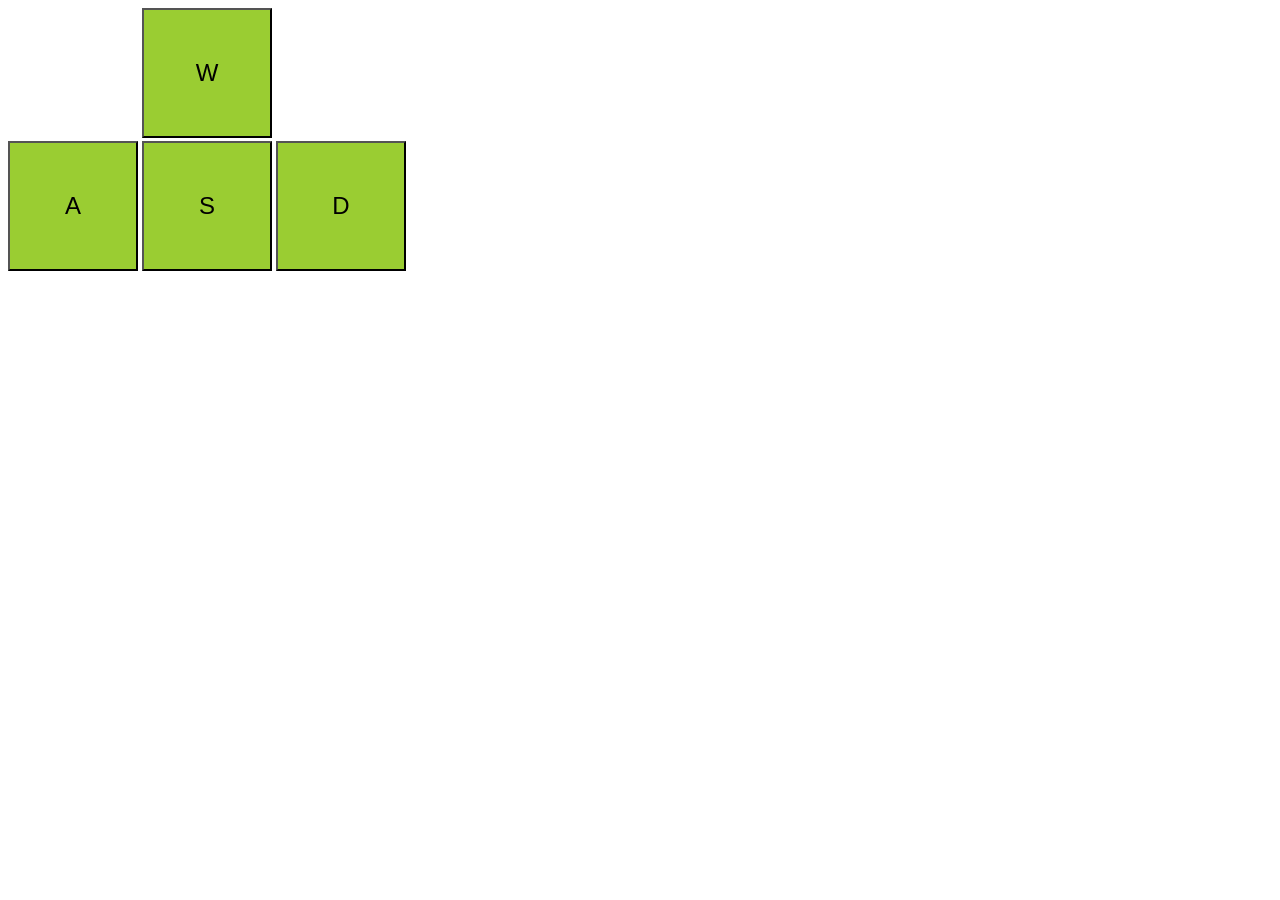
==== webpage/index.html @ 2eb23061 "Webpage for control" ====
<!DOCTYPE html>
<html lang="en">
<head>
    <meta charset="UTF-8">
    <meta name="viewport" content="width=device-width, initial-scale=1.0">
    <link href="style.css" rel="stylesheet">
    <title>Sean Control</title>
</head>
<body>
    <button id="W" onclick="Wbutt()">W</button>
    <br>
    <button id="A" onclick="Abutt()">A</button>
    <button id="S" onclick="Sbutt()">S</button>
    <button id="D" onclick="Dbutt()">D</button>
</body>
</html>
---- webpage/style.css ----
/* style.css */
#W { 
    background-color: yellowgreen; 
    width: 130px; 
    height: 130px; 
    font-size: 24px; 
    margin-left: 134px; 
    margin-bottom: 3px;
}

#A {
    background-color: yellowgreen; 
    width: 130px; 
    height: 130px; 
    font-size: 24px; 
}

#S {
    background-color: yellowgreen; 
    width: 130px; 
    height: 130px; 
    font-size: 24px; 
}
#D {
    background-color: yellowgreen; 
    width: 130px; 
    height: 130px; 
    font-size: 24px; 
}
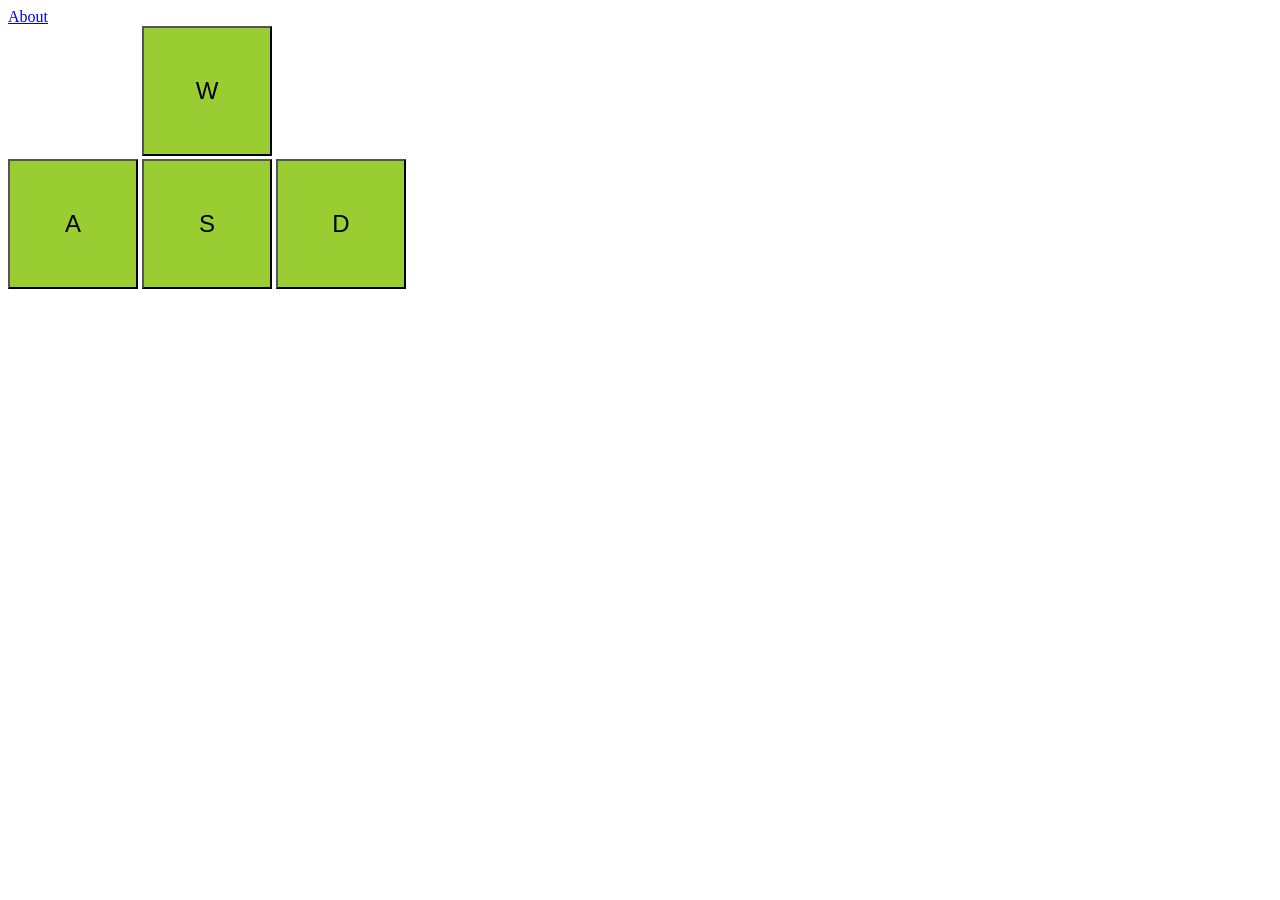
==== commit 2f3d013c: "Created initial about page with a starting vision summary. I also connected the func.js file to the " ====
--- a/webpage/index.html
+++ b/webpage/index.html
@@ -7,10 +7,14 @@
     <title>Sean Control</title>
 </head>
 <body>
+    <nav>
+        <a href="about.html">About</a>
+    </nav>
     <button id="W" onclick="Wbutt()">W</button>
     <br>
     <button id="A" onclick="Abutt()">A</button>
     <button id="S" onclick="Sbutt()">S</button>
     <button id="D" onclick="Dbutt()">D</button>
+    <script src="func.js"></script>
 </body>
 </html>
